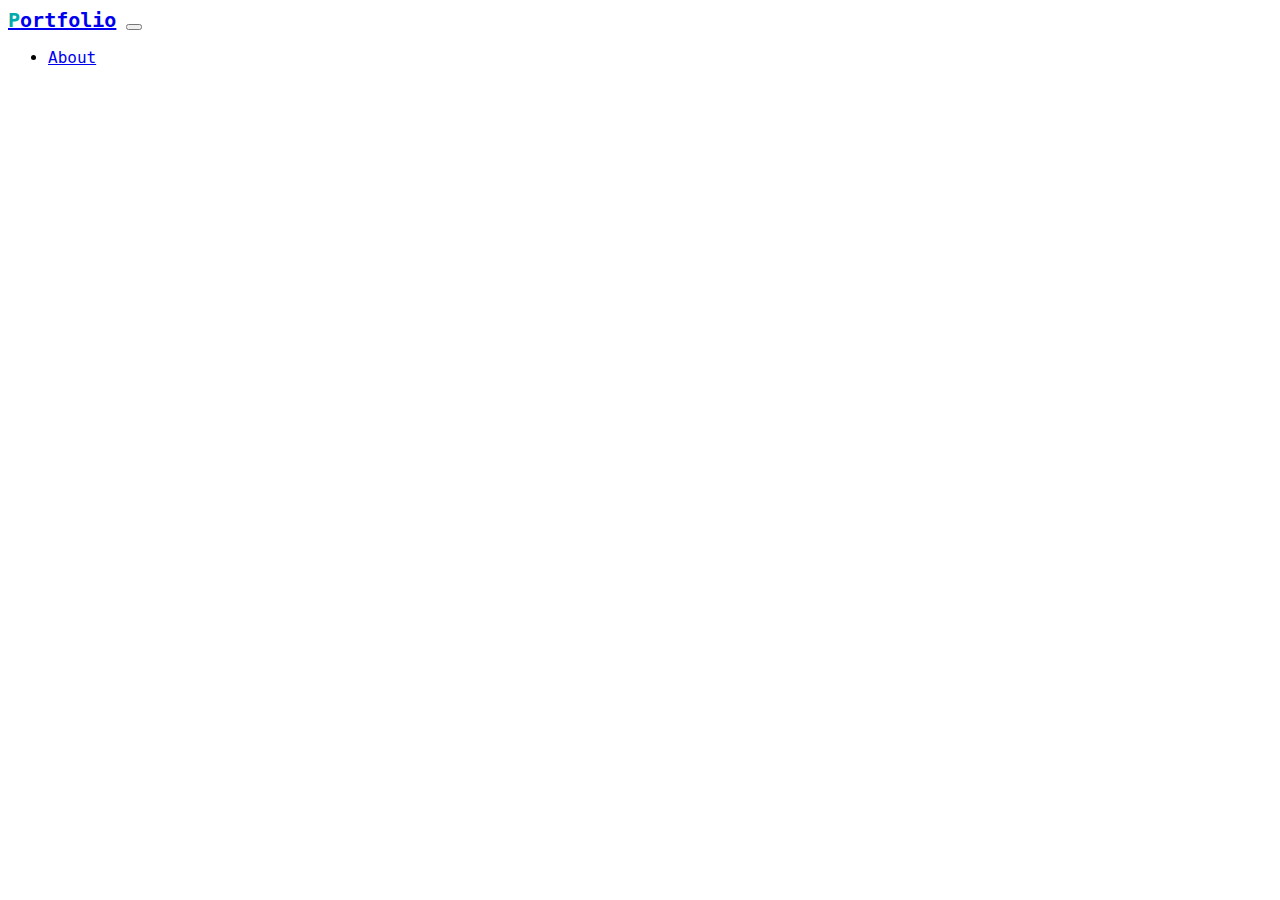
==== portfolio/index.html @ 53769e84 "add img" ====
<!DOCTYPE html>
<html lang="en">
  <head>
    <meta charset="UTF-8" />
    <meta http-equiv="X-UA-Compatible" content="IE=edge" />
    <link rel="'icon" type="image/png" href="img/techis-logo.png">
    <meta name="viewport" content="width=device-width, initial-scale=1.0" />
    <link href="https://cdn.jsdelivr.net/npm/bootstrap@5.1.3/dist/css/bootstrap.min.css" 
    rel="stylesheet" integrity="sha384-1BmE4kWBq78iYhFldvKuhfTAU6auU8tT94WrHftjDbrCEXSU1oBoqyl2QvZ6jIW3" 
    crossorigin="anonymous">
    <link rel="stylesheet" href="style.css">
  <title>Portfolio</title>
  </head>
  <body>
    <nav class="navbar navbar-expand-lg navbar-light shadow-sm">
      <div class="container">
        <a class="navbar-brand title-icon" href="#"><span class="font-primary">P</span>ortfolio</a>
        <button class="navbar-toggler" type="button" data-bs-toggle="collapse" data-bs-target="#navbarSupportedContent" aria-controls="navbarSupportedContent" aria-expanded="false" aria-label="Toggle navigation">
          <span class="navbar-toggler-icon"></span>
        </button>
      <div class="collapse navbar-collapse" id="navbarTogglerDemo01">
        <div class="collapse navbar-collapse" id="navbarToggler">
          <ul class="navbar-nav ms-auto mb-2">
            <li class="nav-item">
              <a class="nav-link font-black" href="#about">About</a>
            </li>
          </ul>
          
        </div>
      </div>
    </nav>
    <script src="https://cdn.jsdelivr.net/npm/bootstrap@5.1.3/dist/js/bootstrap.bundle.min.js" 
    integrity="sha384-ka7Sk0Gln4gmtz2MlQnikT1wXgYsOg+OMhuP+IlRH9sENBO0LRn5q+8nbTov4+1p" crossorigin="anonymous"></script>

  </body>
</html>
---- portfolio/style.css ----
/*************

COMMON

**************/


body {
    font-family: "monospace", sans-serif;

}

.font-primary{
    color : #00abae
}

.title-icon{
    font-size: 20px;
    font-weight: bold;
}
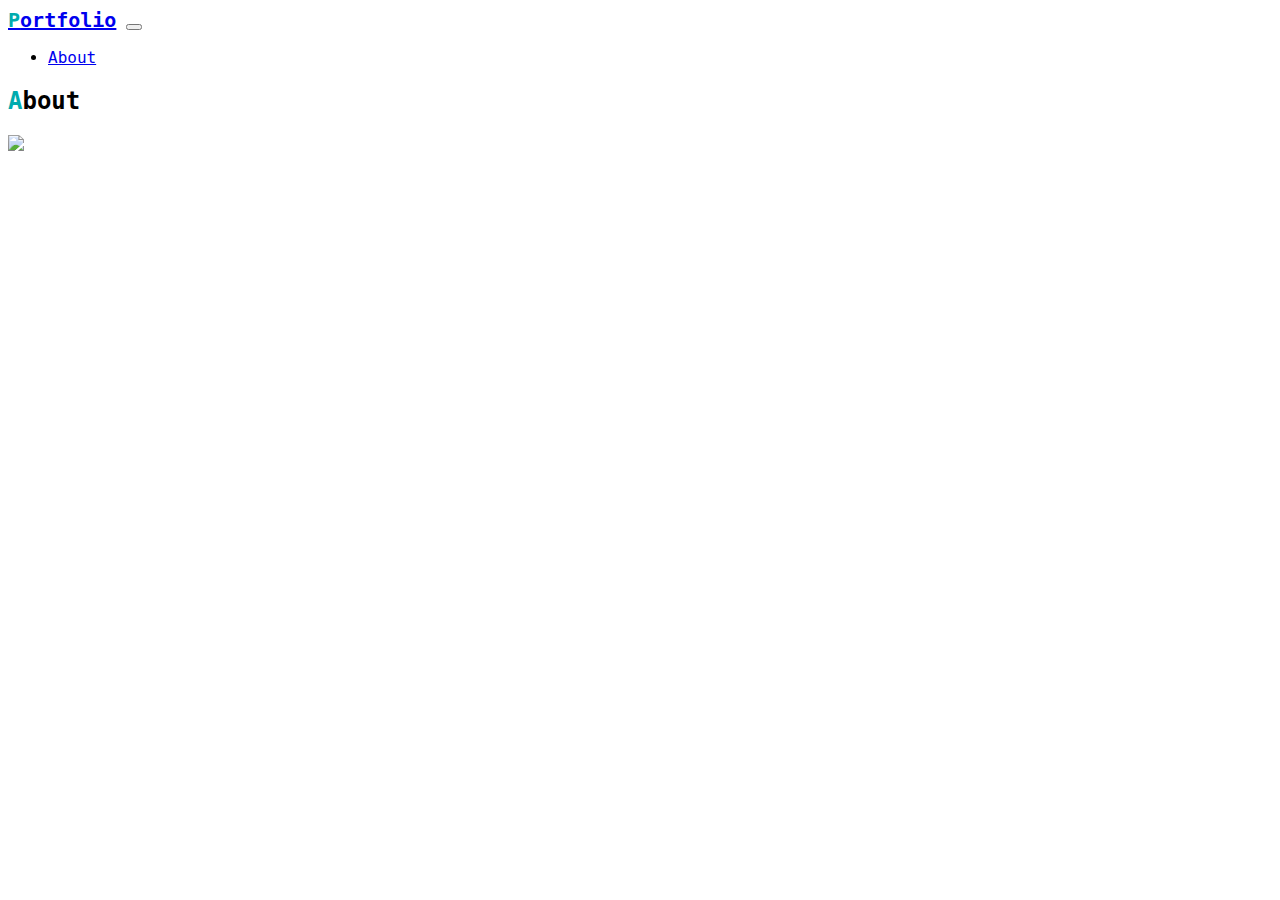
==== commit 559ad382: "update" ====
--- a/portfolio/index.html
+++ b/portfolio/index.html
@@ -29,6 +29,10 @@
         </div>
       </div>
     </nav>
+    <div id="about">
+      <h2><span class="font-primary">A</span>bout</h2>
+      <img src="img/"
+    </div>
     <script src="https://cdn.jsdelivr.net/npm/bootstrap@5.1.3/dist/js/bootstrap.bundle.min.js" 
     integrity="sha384-ka7Sk0Gln4gmtz2MlQnikT1wXgYsOg+OMhuP+IlRH9sENBO0LRn5q+8nbTov4+1p" crossorigin="anonymous"></script>
 
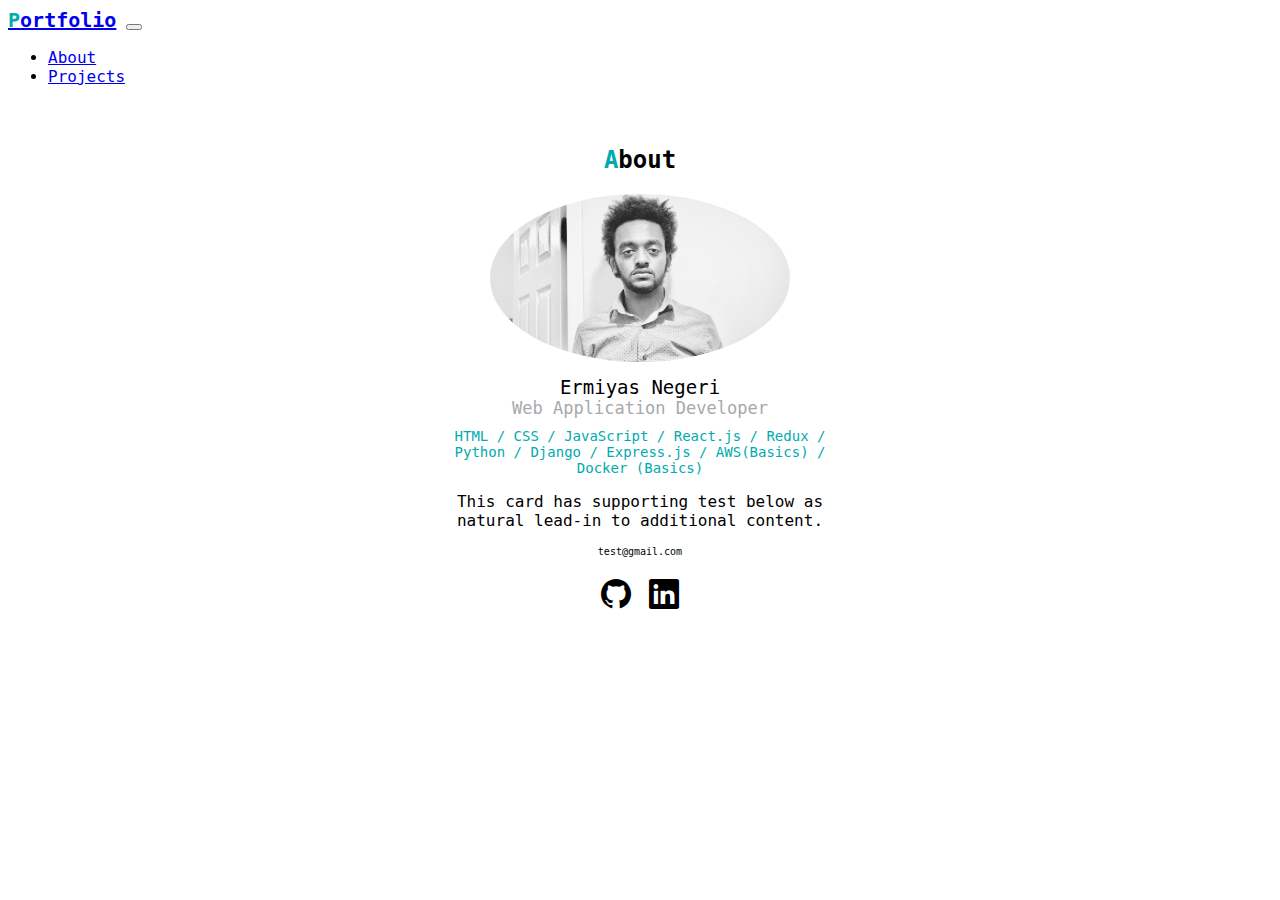
==== commit 49e15bcc: "added about section, also did some designing" ====
--- a/portfolio/index.html
+++ b/portfolio/index.html
@@ -1,40 +1,63 @@
 <!DOCTYPE html>
 <html lang="en">
-  <head>
-    <meta charset="UTF-8" />
-    <meta http-equiv="X-UA-Compatible" content="IE=edge" />
-    <link rel="'icon" type="image/png" href="img/techis-logo.png">
-    <meta name="viewport" content="width=device-width, initial-scale=1.0" />
-    <link href="https://cdn.jsdelivr.net/npm/bootstrap@5.1.3/dist/css/bootstrap.min.css" 
-    rel="stylesheet" integrity="sha384-1BmE4kWBq78iYhFldvKuhfTAU6auU8tT94WrHftjDbrCEXSU1oBoqyl2QvZ6jIW3" 
-    crossorigin="anonymous">
-    <link rel="stylesheet" href="style.css">
+
+<head>
+  <meta charset="UTF-8" />
+  <meta http-equiv="X-UA-Compatible" content="IE=edge" />
+  <link rel="stylesheet" href="https://cdn.jsdelivr.net/npm/bootstrap-icons@1.8.1/font/bootstrap-icons.css">
+  <link rel="'icon" type="image/png" href="img/techis-logo.png">
+  <meta name="viewport" content="width=device-width, initial-scale=1.0" />
+  <link href="https://cdn.jsdelivr.net/npm/bootstrap@5.1.3/dist/css/bootstrap.min.css" rel="stylesheet"
+    integrity="sha384-1BmE4kWBq78iYhFldvKuhfTAU6auU8tT94WrHftjDbrCEXSU1oBoqyl2QvZ6jIW3" crossorigin="anonymous">
+  <link rel="stylesheet" href="style.css">
   <title>Portfolio</title>
-  </head>
-  <body>
-    <nav class="navbar navbar-expand-lg navbar-light shadow-sm">
-      <div class="container">
-        <a class="navbar-brand title-icon" href="#"><span class="font-primary">P</span>ortfolio</a>
-        <button class="navbar-toggler" type="button" data-bs-toggle="collapse" data-bs-target="#navbarSupportedContent" aria-controls="navbarSupportedContent" aria-expanded="false" aria-label="Toggle navigation">
-          <span class="navbar-toggler-icon"></span>
-        </button>
+</head>
+
+<body>
+  <nav class="navbar navbar-expand-lg navbar-light shadow-sm">
+    <div class="container">
+      <a class="navbar-brand title-icon" href="#"><span class="font-primary">P</span>ortfolio</a>
+      <button class="navbar-toggler" type="button" data-bs-toggle="collapse" data-bs-target="#navbarSupportedContent"
+        aria-controls="navbarSupportedContent" aria-expanded="false" aria-label="Toggle navigation">
+        <span class="navbar-toggler-icon"></span>
+      </button>
       <div class="collapse navbar-collapse" id="navbarTogglerDemo01">
         <div class="collapse navbar-collapse" id="navbarToggler">
           <ul class="navbar-nav ms-auto mb-2">
             <li class="nav-item">
               <a class="nav-link font-black" href="#about">About</a>
             </li>
+            <li class="nav-item">
+              <a class="nav-link font-black" href="#projects">Projects</a>
+            </li>
           </ul>
-          
+
         </div>
       </div>
-    </nav>
-    <div id="about">
-      <h2><span class="font-primary">A</span>bout</h2>
-      <img src="img/"
+  </nav>
+  <div id="about">
+    <h2><span class="font-primary">A</span>bout</h2>
+    <img src="img\IMG_2208 - Copy.JPG">
+
+    <div class="name">Ermiyas Negeri</div>
+    <div class="vocation">Web Application Developer</div>
+    <div class="skills">HTML / CSS / JavaScript / React.js / Redux / Python / Django / Express.js / AWS(Basics) / Docker (Basics)</div>
+    <p>
+      This card has supporting test below as natural lead-in to additional content.
+    </p>
+
+    <div class="email">test@gmail.com</div>
+    <div class="icons">
+      <a href="https://www.instagram.com/ermiyas_gallery/"><i class="bi bi-github"></i></a>
+      <a href="https://www.instagram.com/ermiyas_gallery/"><i class="bi bi-linkedin ms-3"></i></a>
     </div>
-    <script src="https://cdn.jsdelivr.net/npm/bootstrap@5.1.3/dist/js/bootstrap.bundle.min.js" 
-    integrity="sha384-ka7Sk0Gln4gmtz2MlQnikT1wXgYsOg+OMhuP+IlRH9sENBO0LRn5q+8nbTov4+1p" crossorigin="anonymous"></script>
 
-  </body>
-</html>
+  </div>
+  
+    <script src="https://cdn.jsdelivr.net/npm/bootstrap@5.1.3/dist/js/bootstrap.bundle.min.js"
+      integrity="sha384-ka7Sk0Gln4gmtz2MlQnikT1wXgYsOg+OMhuP+IlRH9sENBO0LRn5q+8nbTov4+1p"
+      crossorigin="anonymous"></script>
+    
+</body>
+
+</html>--- a/portfolio/style.css
+++ b/portfolio/style.css
@@ -18,3 +18,55 @@
     font-size: 20px;
     font-weight: bold;
 }
+
+
+/*************
+
+About
+
+**********/
+
+#about {
+    margin: 60px auto;
+    max-width: 400px;
+    text-align: center;
+}
+
+
+#about img{
+    border-radius: 50%;
+    width: 300px;
+    margin-bottom: 10px;
+}
+
+
+#about .name{
+    font-size: 19px;
+}
+
+#about .vocation{
+    font-size: 17px;
+    color: #A8A8AB;
+    margin-bottom: 10px;
+}
+
+#about .skills{
+    font-size: 14px;
+    color: #00ABAE;
+    margin-bottom: 10px;
+}
+
+#about .email{
+    margin-top: 14px;
+    font-size: 10px;
+}
+
+#about .icons{
+    margin-top: 20px;
+    font-size: 30px;
+}
+
+
+#about .icons a{
+    color: #000;
+}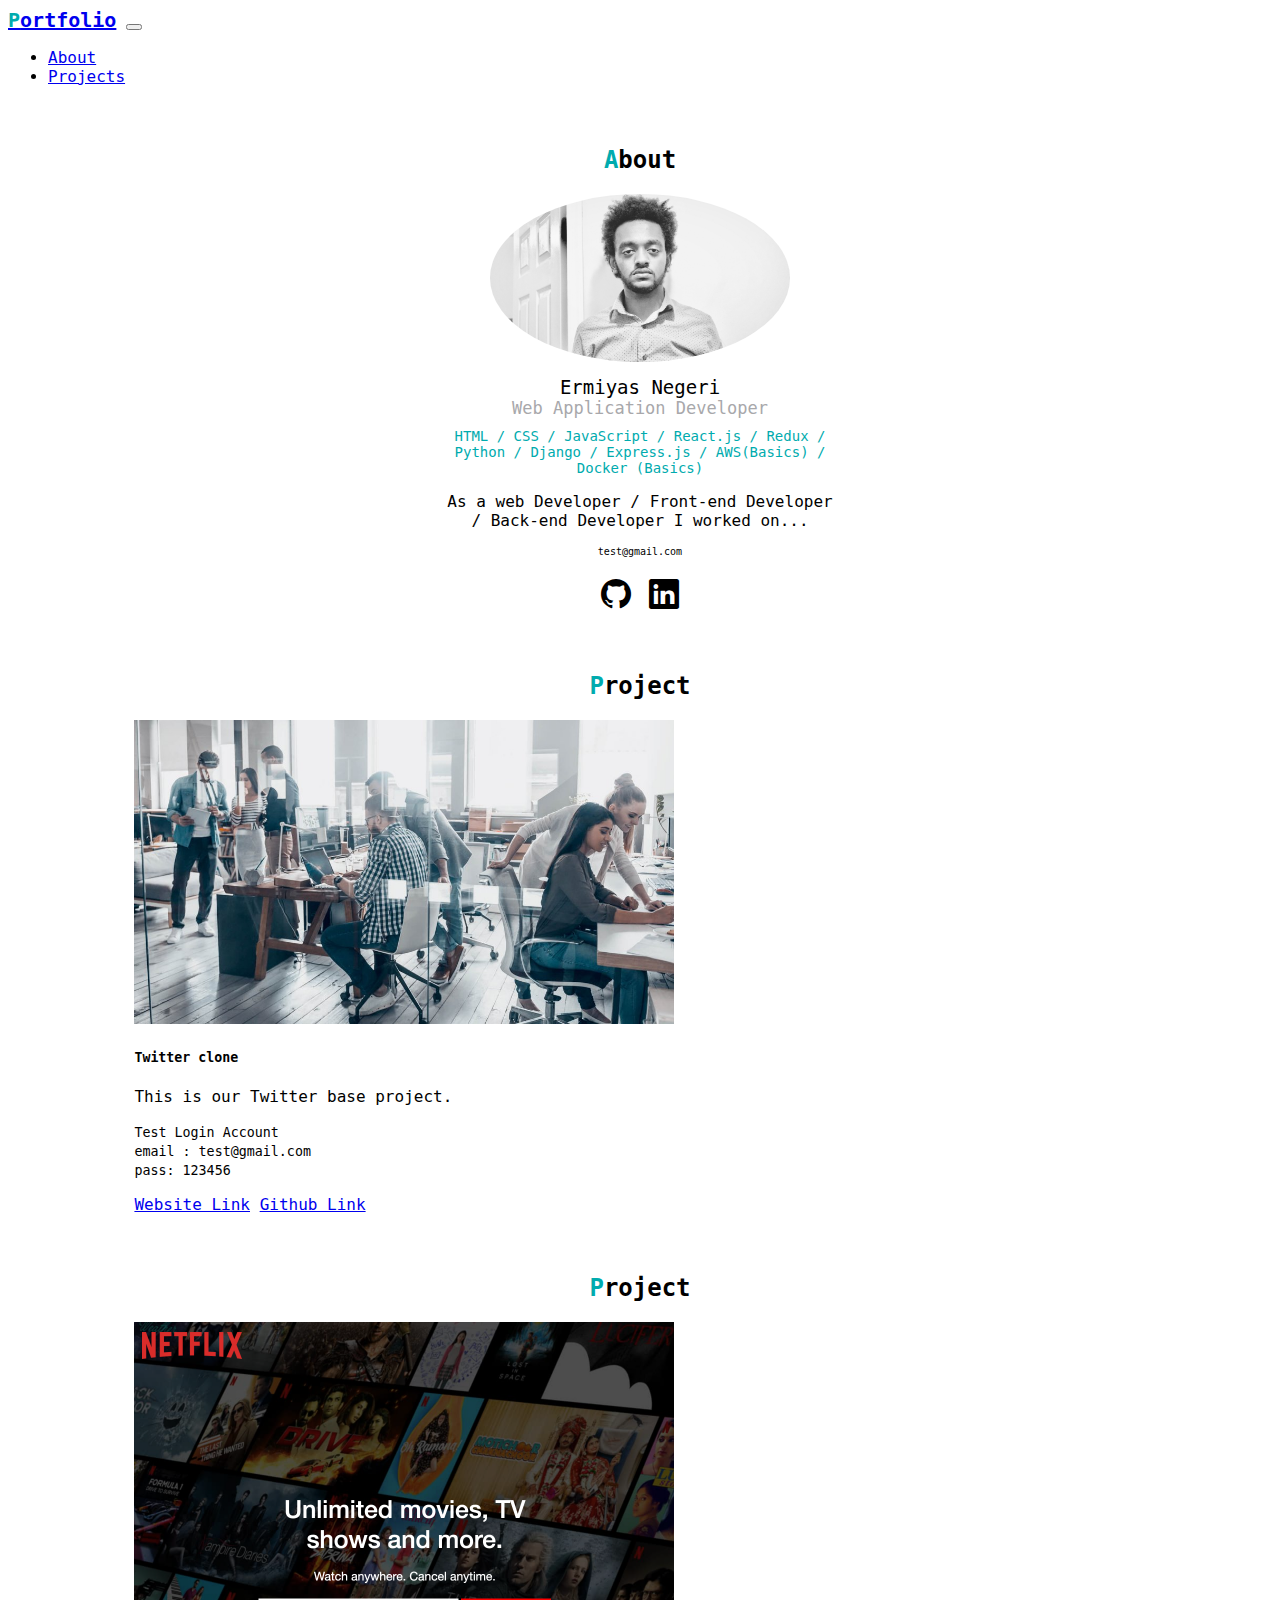
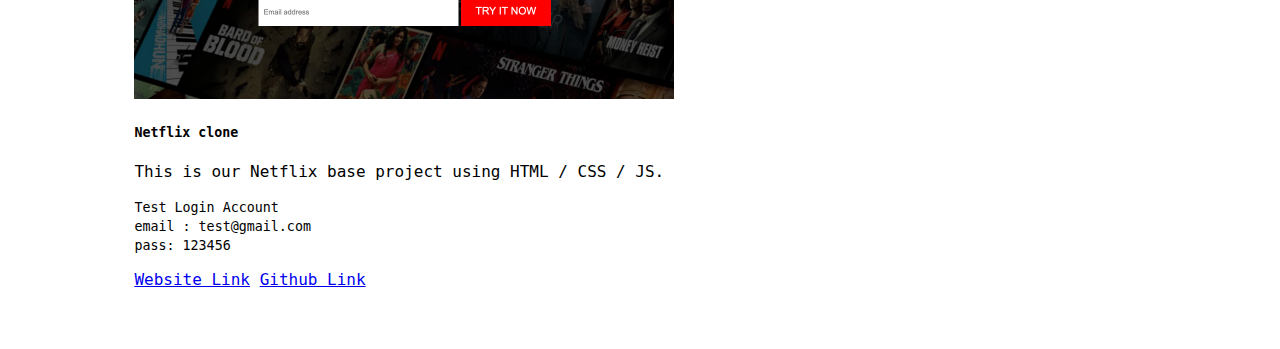
==== commit 866e0800: "created the project section, designing template completed" ====
--- a/portfolio/index.html
+++ b/portfolio/index.html
@@ -43,7 +43,7 @@
     <div class="vocation">Web Application Developer</div>
     <div class="skills">HTML / CSS / JavaScript / React.js / Redux / Python / Django / Express.js / AWS(Basics) / Docker (Basics)</div>
     <p>
-      This card has supporting test below as natural lead-in to additional content.
+      As a web Developer / Front-end Developer / Back-end Developer I worked on...
     </p>
 
     <div class="email">test@gmail.com</div>
@@ -54,6 +54,51 @@
 
   </div>
   
+  <div id="project">
+    <h2><span class="font-primary">P</span>roject</h2>
+    <div class="card mb-3" style="max-width: 540px;">
+          <img src="img/office-tech-furniture_19040x900_360764.jpg " alt="Twitter project">
+        </div>
+        
+            <h5 class="card-title">Twitter clone</h5>
+            <p class="card-text">This is our Twitter base project.</p>
+            <p class="card-text"><small class="text-muted">
+              Test Login Account <br>
+              email : test@gmail.com<br>
+              pass: 123456
+            </small></p>
+            <a href="#" target="_blank" class="btn btn-secondary">Website Link</a>
+            <a href="#" target="_blank" class="btn btn-secondary">Github Link</a>
+            
+          </div>
+        </div>
+      </div>
+
+
+      <div id="project">
+        <h2><span class="font-primary">P</span>roject</h2>
+        <div class="card mb-3" style="max-width: 540px;">
+              <img src="img/project-netflix.png " alt="Netflix project">
+            </div>
+            
+                <h5 class="card-title">Netflix clone</h5>
+                <p class="card-text">This is our Netflix base project using HTML / CSS / JS.</p>
+                <p class="card-text"><small class="text-muted">
+                  Test Login Account <br>
+                  email : test@gmail.com<br>
+                  pass: 123456
+                </small></p>
+                <a href="#" target="_blank" class="btn btn-secondary">Website Link</a>
+                <a href="#" target="_blank" class="btn btn-secondary">Github Link</a>
+                
+              </div>
+            </div>
+          </div>
+      
+
+</div>
+     </div>
+   </div>
     <script src="https://cdn.jsdelivr.net/npm/bootstrap@5.1.3/dist/js/bootstrap.bundle.min.js"
       integrity="sha384-ka7Sk0Gln4gmtz2MlQnikT1wXgYsOg+OMhuP+IlRH9sENBO0LRn5q+8nbTov4+1p"
       crossorigin="anonymous"></script>
--- a/portfolio/style.css
+++ b/portfolio/style.css
@@ -18,6 +18,7 @@
     font-size: 20px;
     font-weight: bold;
 }
+
 
 
 /*************
@@ -69,4 +70,33 @@
 
 #about .icons a{
     color: #000;
-}+}
+
+
+/************************
+
+PROJECT
+
+*********************/
+
+#project{
+    margin: 60px auto;
+    width: 80%
+}
+
+#project h2{
+    text-align: center;
+}
+
+
+#project .card img{
+    width: 100%;
+}
+
+
+#project .card-title{
+    font-weight: bold;
+}
+
+
+
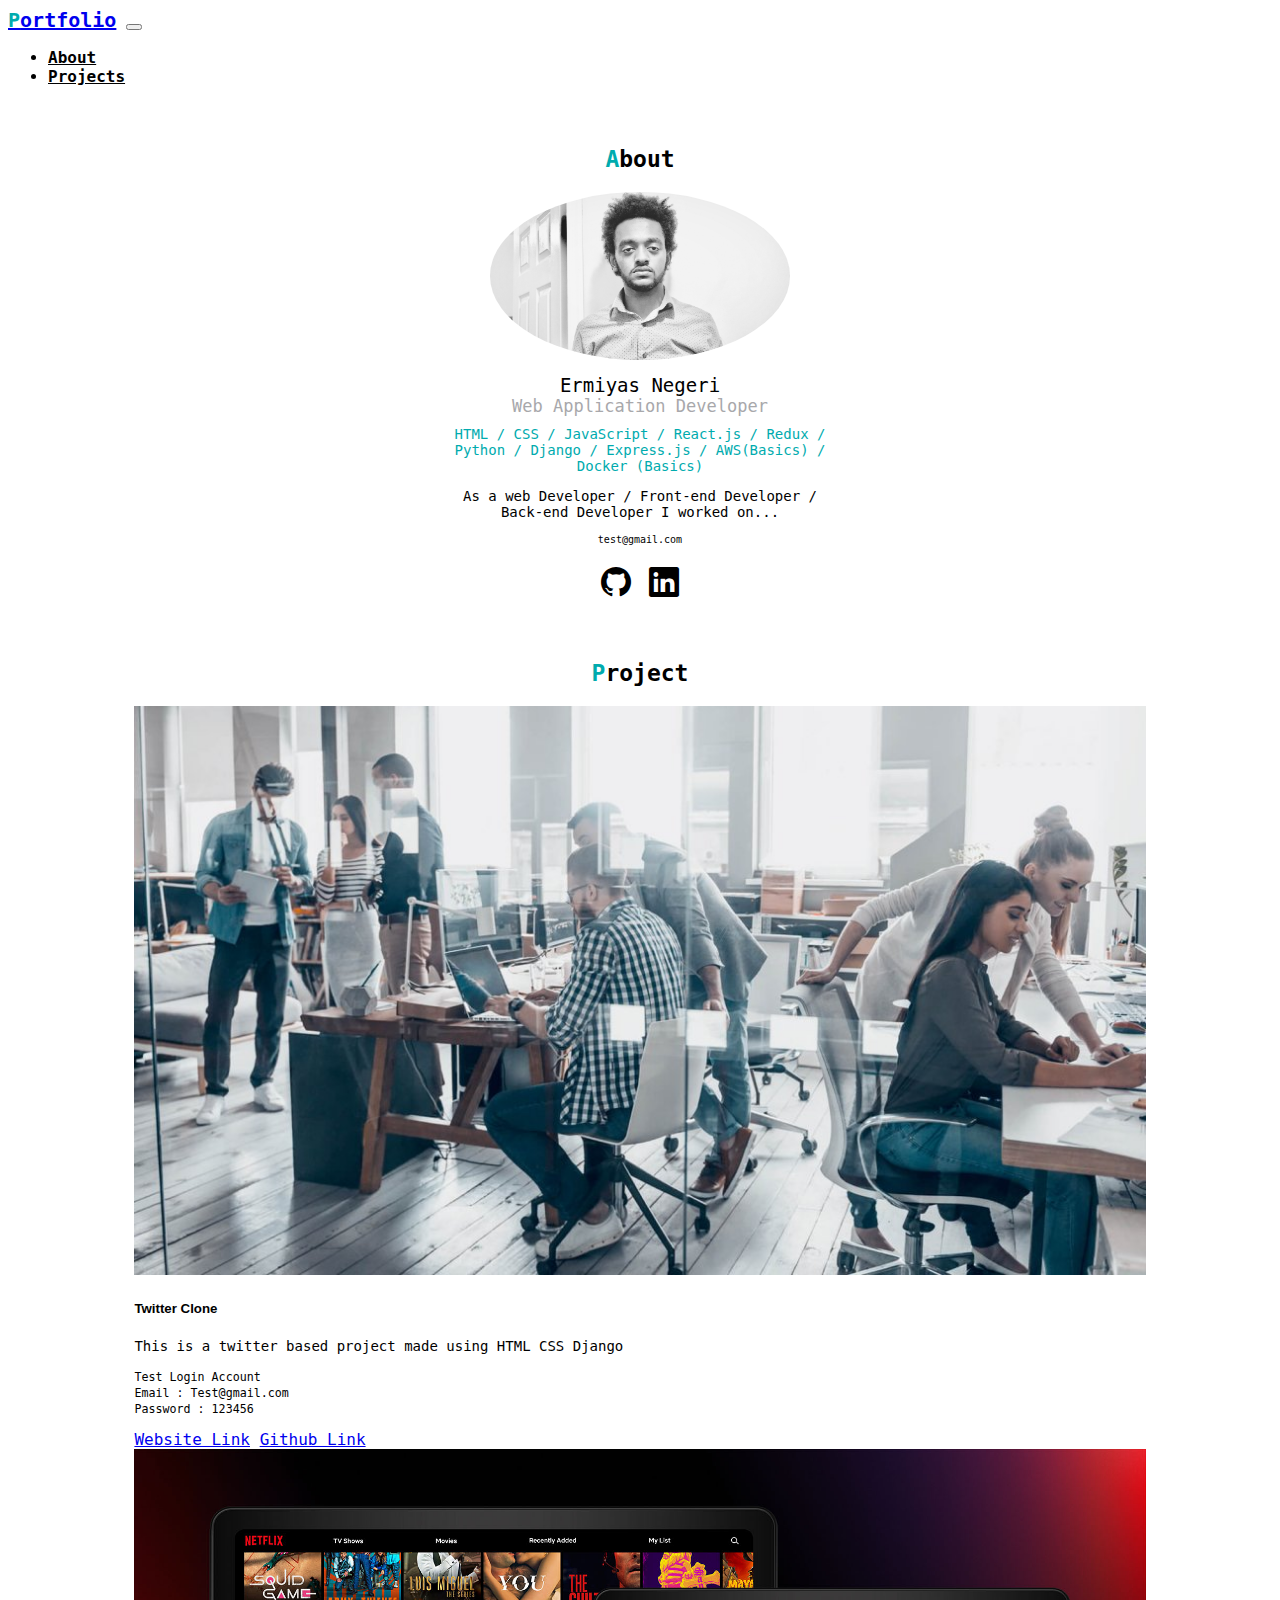
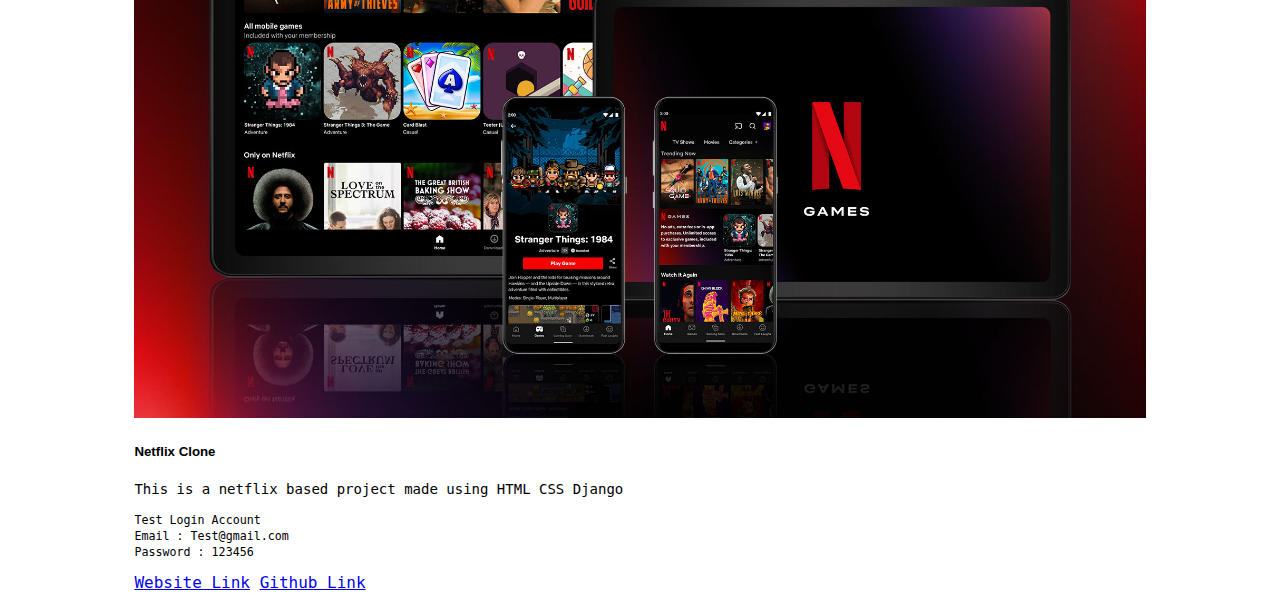
==== commit c8f33477: "created the project section, designing template completed" ====
--- a/portfolio/index.html
+++ b/portfolio/index.html
@@ -53,52 +53,54 @@
     </div>
 
   </div>
-  
+
   <div id="project">
     <h2><span class="font-primary">P</span>roject</h2>
-    <div class="card mb-3" style="max-width: 540px;">
-          <img src="img/office-tech-furniture_19040x900_360764.jpg " alt="Twitter project">
+    <div class="card mb-3">
+      <div class="row">
+        <div class="col-md-4">
+          <img src="img/office-tech-furniture_19040x900_360764.jpg" alt="Twitter Project">
         </div>
-        
-            <h5 class="card-title">Twitter clone</h5>
-            <p class="card-text">This is our Twitter base project.</p>
+        <div class="col-md-8">
+          <div class="card-body">
+            <h5 class="card-title">Twitter Clone</h5>
+            <p class="card-text">This is a twitter based project made using HTML CSS Django</p>
             <p class="card-text"><small class="text-muted">
-              Test Login Account <br>
-              email : test@gmail.com<br>
-              pass: 123456
-            </small></p>
-            <a href="#" target="_blank" class="btn btn-secondary">Website Link</a>
-            <a href="#" target="_blank" class="btn btn-secondary">Github Link</a>
-            
+                Test Login Account <br>
+                Email : Test@gmail.com <br>
+                Password : 123456
+                </small></p>
+                <a href="https://www.instagram.com/ermiyas_gallery/?hl=en" target="_blank" class="btn btn-secondary">Website Link</a>
+                <a href="https://github.com/Ermiyas-M-Negeri" target="_blank" class="btn btn-secondary">Github Link</a>
           </div>
         </div>
       </div>
+    </div>
+
+    <div class="card mb-3">
+      <div class="row">
+        <div class="col-md-4">
+          <img src="img/Android_Collage_1920x1080__UCAN_En.jpg" alt="Twitter Project">
+        </div>
+        <div class="col-md-8">
+          <div class="card-body">
+            <h5 class="card-title">Netflix Clone</h5>
+            <p class="card-text">This is a netflix based project made using HTML CSS Django</p>
+            <p class="card-text"><small class="text-muted">
+                Test Login Account <br>
+                Email : Test@gmail.com <br>
+                Password : 123456
+                </small></p>
+                <a href="https://www.instagram.com/ermiyas_gallery/?hl=en" target="_blank" class="btn btn-secondary">Website Link</a>
+                <a href="https://github.com/Ermiyas-M-Negeri" target="_blank" class="btn btn-secondary">Github Link</a>
+          </div>
+        </div>
+      </div>
+    </div>
 
 
-      <div id="project">
-        <h2><span class="font-primary">P</span>roject</h2>
-        <div class="card mb-3" style="max-width: 540px;">
-              <img src="img/project-netflix.png " alt="Netflix project">
-            </div>
-            
-                <h5 class="card-title">Netflix clone</h5>
-                <p class="card-text">This is our Netflix base project using HTML / CSS / JS.</p>
-                <p class="card-text"><small class="text-muted">
-                  Test Login Account <br>
-                  email : test@gmail.com<br>
-                  pass: 123456
-                </small></p>
-                <a href="#" target="_blank" class="btn btn-secondary">Website Link</a>
-                <a href="#" target="_blank" class="btn btn-secondary">Github Link</a>
-                
-              </div>
-            </div>
-          </div>
-      
 
-</div>
-     </div>
-   </div>
+  </div>
     <script src="https://cdn.jsdelivr.net/npm/bootstrap@5.1.3/dist/js/bootstrap.bundle.min.js"
       integrity="sha384-ka7Sk0Gln4gmtz2MlQnikT1wXgYsOg+OMhuP+IlRH9sENBO0LRn5q+8nbTov4+1p"
       crossorigin="anonymous"></script>
--- a/portfolio/style.css
+++ b/portfolio/style.css
@@ -20,6 +20,24 @@
 }
 
 
+p{
+    font-size: 14px;
+}
+
+h2{
+    font-weight: bold;
+    font-size: 23px;
+    margin-bottom: 20px;
+}
+
+a.font-black{
+    color: #000 !important;
+    font-weight: bold;
+}
+
+#contacts{
+    margin: center;
+}
 
 /*************
 
@@ -80,7 +98,7 @@
 *********************/
 
 #project{
-    margin: 60px auto;
+    margin: 0px auto;
     width: 80%
 }
 
@@ -96,6 +114,7 @@
 
 #project .card-title{
     font-weight: bold;
+    font-family: 'Trebuchet MS', 'Lucida Sans Unicode', 'Lucida Grande', 'Lucida Sans', Arial, sans-serif;
 }
 
 
